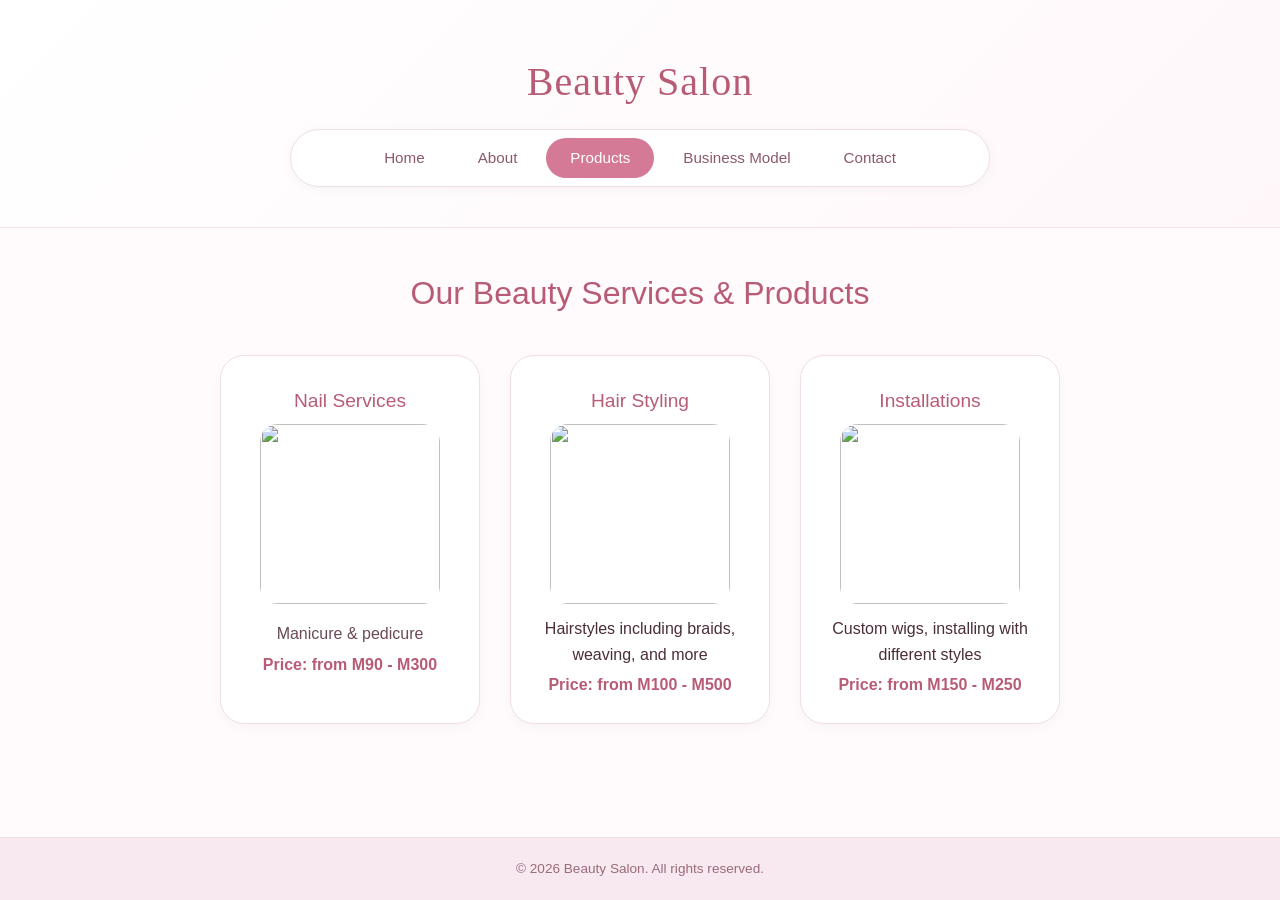
==== products.html @ 6ba1413a "Add files via upload" ====
<!DOCTYPE html>
<html lang="en">
<head>
    <meta charset="utf-8">
    <meta name="viewport" content="width=device-width, initial-scale=1">
    <title>Beauty Salon | Products & Services</title>
    <link rel="stylesheet" type="text/css" href="style.css">
</head>
<body>

<header>
    <h1>Beauty Salon</h1>
    <div class="topnav">
        <a href="index.html">Home</a>
        <a href="about.html">About</a>
        <a class="active" href="products.html">Products</a>
        <a href="business.html">Business Model</a>
        <a href="contact.html">Contact</a>
    </div>
</header>

<main>
    <h1>Our Beauty Services & Products</h1>
    
    <section class="products">
        <div class="card">
            <h3>Nail Services</h3>
            <img src="none.JPEG" width="180" height="180">

            <p>Manicure & pedicure</p>
            <p><strong>Price: from M90 - M300</strong></p>
        </div>
        
        <div class="card">
            <h3>Hair Styling</h3>
            <img src="download.JPEG" width="180" height="180"


            <p>Hairstyles including braids, weaving, and more</p>
            <p><strong>Price: from M100 - M500</strong></p>
        </div>
        
        <div class="card">
            <h3>Installations</h3>
            <img src="nice.JPEG" width="180" height="180" 

            <p>Custom wigs, installing with different styles</p>
            <p><strong>Price: from M150 - M250</strong></p>
        </div>
    </section>
</main>

<footer>© 2026 Beauty Salon. All rights reserved.</footer>

</body>
</html>
---- style.css ----
* {
    margin: 0;
    padding: 0;
    box-sizing: border-box;
}

body {
    background: #fffafc;
    color: #4a2e38;
    font-family: 'Segoe UI', 'Poppins', -apple-system, BlinkMacSystemFont, 'Arial', sans-serif;
    line-height: 1.6;
    min-height: 100vh;
    display: flex;
    flex-direction: column;
}

header {
    background: linear-gradient(135deg, #ffffff, #fff7f9);
    padding: 30px 20px 15px 20px;
    text-align: center;
    border-bottom: 1px solid #f5e2e9;
}

header h1 {
    font-size: 2.5rem;
    font-family: 'Georgia', 'Times New Roman', serif;
    color: #b85c76;
    font-weight: 500;
    letter-spacing: 1px;
    margin-bottom: 10px;
}

.topnav {
    background: #ffffff;
    border-radius: 50px;
    box-shadow: 0 2px 12px rgba(0, 0, 0, 0.04);
    display: flex;
    justify-content: center;
    flex-wrap: wrap;
    gap: 5px;
    padding: 8px 20px;
    margin: 15px auto 25px auto;
    max-width: 700px;
    border: 1px solid #f0dfe6;
}

.topnav a {
    color: #8b5a68;
    text-decoration: none;
    padding: 8px 24px;
    font-weight: 500;
    font-size: 0.95rem;
    border-radius: 40px;
    transition: all 0.25s ease;
}

.topnav a:hover {
    background: #f7e6ec;
    color: #b85c76;
}

.topnav a.active {
    background: #d47a97;
    color: white;
}

main, .main-content {
    max-width: 1200px;
    margin: 0 auto;
    padding: 20px 40px;
    flex: 1;
}

section {
    margin-bottom: 40px;
}

h1 {
    font-size: 2rem;
    color: #b85c76;
    font-weight: 500;
    text-align: center;
    margin: 20px 0 15px;
}

h2 {
    font-size: 1.7rem;
    color: #b85c76;
    font-weight: 500;
    margin: 30px 0 15px 0;
    padding-bottom: 8px;
    border-bottom: 2px solid #f5e2e9;
    display: inline-block;
}

h3 {
    font-size: 1.2rem;
    color: #b85c76;
    font-weight: 500;
    margin: 15px 0 8px;
}

.hero {
    text-align: center;
    padding: 20px 0;
}

.hero h2 {
    border-bottom: none;
    margin-bottom: 15px;
}

.hero p {
    font-size: 1.1rem;
    color: #6a4a56;
    max-width: 700px;
    margin: 0 auto 30px auto;
    line-height: 1.7;
}

.content {
    display: flex;
    flex-wrap: wrap;
    gap: 40px;
    justify-content: center;
    margin: 30px 0;
}

.item {
    background: white;
    border-radius: 24px;
    padding: 25px 20px;
    text-align: center;
    box-shadow: 0 4px 15px rgba(0, 0, 0, 0.03);
    border: 1px solid #f0dfe6;
    transition: transform 0.2s ease;
    width: 320px;
}

.item:hover {
    transform: translateY(-3px);
}

.item img {
    width: 200px;
    height: 200px;
    object-fit: cover;
    border-radius: 20px;
    margin-bottom: 15px;
}

.item h3 {
    margin: 12px 0 8px;
    font-size: 1.1rem;
}

/* FIXED VIDEO CONTAINER STYLES - Makes YouTube video play */
.video-container {
    position: relative;
    width: 100%;
    max-width: 400px;
    margin: 15px auto 0;
    border-radius: 16px;
    overflow: hidden;
    box-shadow: 0 4px 12px rgba(0, 0, 0, 0.1);
    background: #000;
}

.video-container iframe {
    width: 100%;
    height: 100%;
    min-height: 225px;
    display: block;
    border: none;
}

/* Alternative wrapper with proper aspect ratio */
.video-wrapper {
    position: relative;
    padding-bottom: 56.25%;
    height: 0;
    overflow: hidden;
    border-radius: 16px;
    margin: 15px auto 0;
    max-width: 400px;
    background: #000;
}

.video-wrapper iframe {
    position: absolute;
    top: 0;
    left: 0;
    width: 100%;
    height: 100%;
    border: none;
}

.products {
    display: flex;
    flex-wrap: wrap;
    gap: 30px;
    justify-content: center;
    margin: 35px 0;
}

.card {
    background: white;
    border-radius: 24px;
    padding: 20px;
    text-align: center;
    width: 260px;
    box-shadow: 0 4px 12px rgba(0, 0, 0, 0.03);
    border: 1px solid #f0dfe6;
    transition: all 0.2s;
}

.card:hover {
    box-shadow: 0 8px 20px rgba(0, 0, 0, 0.06);
}

.card img {
    width: 180px;
    height: 180px;
    object-fit: cover;
    border-radius: 18px;
    margin-bottom: 12px;
}

.card h3 {
    font-size: 1.2rem;
    margin: 10px 0 8px;
}

.card p {
    color: #6a4a56;
    margin: 5px 0;
}

.card strong {
    color: #b85c76;
    font-weight: 600;
}

.story-box, .business-box {
    background: white;
    border-radius: 24px;
    padding: 30px 35px;
    margin: 25px 0;
    border: 1px solid #f0dfe6;
    box-shadow: 0 2px 8px rgba(0, 0, 0, 0.02);
}

.story-box p, .business-box p {
    margin: 15px 0;
    line-height: 1.7;
    color: #5a3e48;
}

.story-box ul, .business-box ol {
    margin: 15px 0 15px 30px;
    padding: 5px 0;
}

.story-box li, .business-box li {
    margin: 10px 0;
    color: #5a3e48;
}

.contact-info {
    background: white;
    border-radius: 24px;
    padding: 30px 35px;
    margin: 25px 0;
    border: 1px solid #f0dfe6;
}

.contact-info p {
    margin: 15px 0;
    font-size: 1rem;
    display: flex;
    align-items: center;
    gap: 12px;
    flex-wrap: wrap;
    color: #5a3e48;
}

.contact-info strong {
    color: #b85c76;
    min-width: 100px;
}

.contact-hours {
    background: #fef8fa;
    border-radius: 20px;
    padding: 20px 25px;
    margin: 20px 0;
    border: 1px solid #f7e2ea;
}

.contact-hours ul {
    margin-left: 25px;
    padding: 10px 0;
}

.contact-hours li {
    margin: 8px 0;
    color: #5a3e48;
}

footer {
    text-align: center;
    padding: 20px;
    margin-top: 50px;
    background: #f7e9ef;
    color: #9a6b7a;
    font-size: 0.85rem;
    border-top: 1px solid #f0dfe6;
}

.btn {
    display: inline-block;
    background: #d47a97;
    color: white;
    padding: 10px 28px;
    border-radius: 40px;
    text-decoration: none;
    font-weight: 500;
    transition: all 0.25s;
    border: none;
    cursor: pointer;
}

.btn:hover {
    background: #c26984;
    transform: translateY(-1px);
}

@media (max-width: 768px) {
    main, .main-content {
        padding: 15px 20px;
    }
    
    .topnav a {
        padding: 6px 16px;
        font-size: 0.85rem;
    }
    
    header h1 {
        font-size: 2rem;
    }
    
    .story-box, .business-box, .contact-info {
        padding: 20px 22px;
    }
    
    .contact-info p {
        flex-direction: column;
        align-items: flex-start;
        gap: 5px;
    }
    
    .contact-info strong {
        min-width: auto;
    }
    
    .video-container iframe {
        min-height: 200px;
    }
}

@media (max-width: 480px) {
    .topnav {
        border-radius: 30px;
        padding: 6px 12px;
    }
    
    .topnav a {
        padding: 5px 12px;
        font-size: 0.8rem;
    }
    
    h1 {
        font-size: 1.6rem;
    }
    
    h2 {
        font-size: 1.4rem;
    }
    
    .item {
        width: 280px;
    }
    
    .video-container iframe {
        min-height: 180px;
    }
}
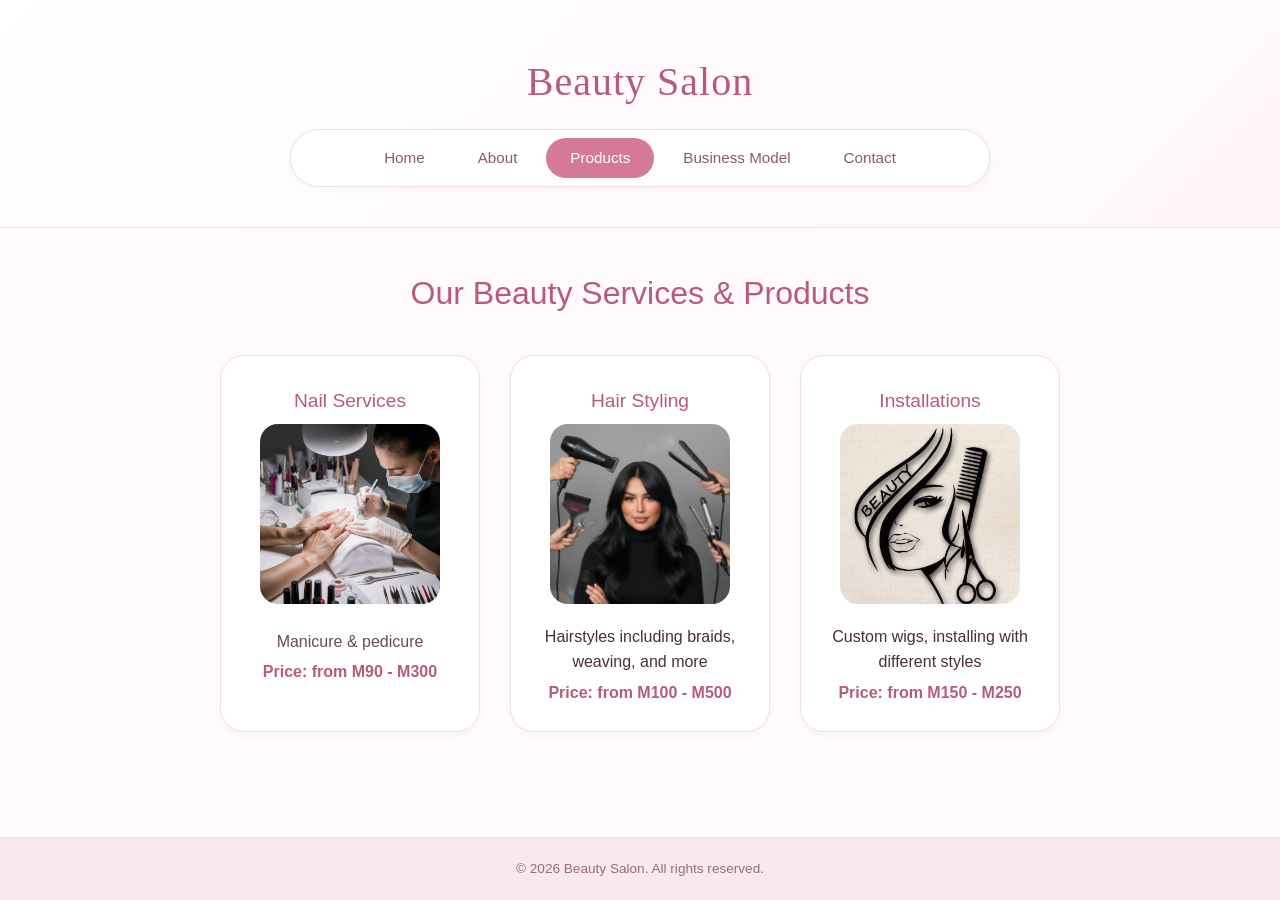
==== commit cbb91da7: "Fix image file extensions and HTML structure Updated image file extensions from uppercase to lowerca" ====
--- a/products.html
+++ b/products.html
@@ -25,7 +25,7 @@
     <section class="products">
         <div class="card">
             <h3>Nail Services</h3>
-            <img src="none.JPEG" width="180" height="180">
+            <img src="none.jpeg" width="180" height="180">
 
             <p>Manicure & pedicure</p>
             <p><strong>Price: from M90 - M300</strong></p>
@@ -33,7 +33,7 @@
         
         <div class="card">
             <h3>Hair Styling</h3>
-            <img src="download.JPEG" width="180" height="180"
+            <img src="download.jpeg" width="180" height="180"
 
 
             <p>Hairstyles including braids, weaving, and more</p>
@@ -42,7 +42,7 @@
         
         <div class="card">
             <h3>Installations</h3>
-            <img src="nice.JPEG" width="180" height="180" 
+            <img src="nice.jpeg" width="180" height="180" 
 
             <p>Custom wigs, installing with different styles</p>
             <p><strong>Price: from M150 - M250</strong></p>
@@ -53,4 +53,4 @@
 <footer>© 2026 Beauty Salon. All rights reserved.</footer>
 
 </body>
-</html>+</html>
